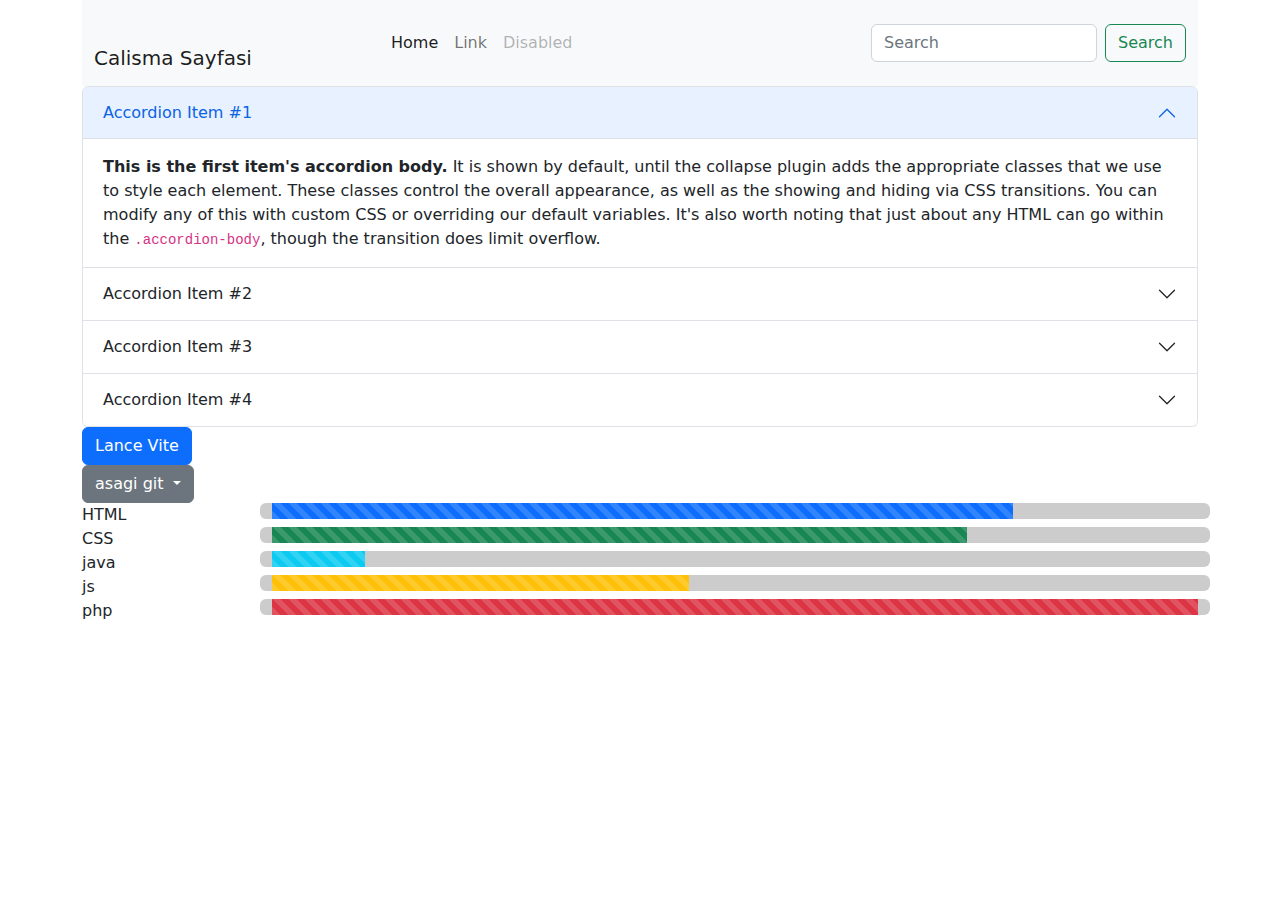
==== composants-01.html @ 1e402384 "first commit" ====
<!DOCTYPE html>
<html lang="fr">
<head>
    <meta charset="UTF-8">
    <meta http-equiv="X-UA-Compatible" content="IE=edge">
    <meta name="viewport" content="width=device-width, initial-scale=1.0">
    <title>Première page avec Bootstrap</title>
    <!--CSS BOOTSTRAP-->
    <link rel="stylesheet" href="css/bootstrap.min.css">
    <!-- CSS PERSO-->
    <link rel="stylesheet" href="css/styles.css">
</head>
<body>
   <div id="page" class="container"> 
    <header >
        <nav>
            <!--

        <ul class="nav nav-pills" >
            <li class="nav-item ">
              <a class="nav-link active" aria-current="page" href="#">Active</a>
            </li>
            <li class="nav-item">
              <a class="nav-link" href="#">Link</a>
            </li>
            <li class="nav-item me-auto">
              <a class="nav-link" href="#">Link</a>
            </li>
            <li class="nav-item">
              <a class="nav-link disabled">Disabled</a>
            </li>
          </ul>
        </nav>
          <nav>

          <ul class="nav nav-tabs justify-content-center">
            <li class="nav-item">
              <a class="nav-link active" aria-current="page" href="#">Active</a>
            </li>
            <li class="nav-item">
              <a class="nav-link" href="#">Link</a>
            </li>
            <li class="nav-item">
              <a class="nav-link" href="#">Link</a>
            </li>
            <li class="nav-item">
              <a class="nav-link disabled">Disabled</a>
            </li>
          </ul>
        </nav>

        <nav>
            <ul class="nav nav-pills">
                <li class="nav-item">
                  <a class="nav-link active" aria-current="page" href="#">Active</a>
                </li>
                <li class="nav-item dropdown">
                  <a class="nav-link dropdown-toggle" data-bs-toggle="dropdown" href="#" role="button" aria-expanded="false">Dropdown</a>
                  <ul class="dropdown-menu">
                    <li><a class="dropdown-item" href="#">Action</a></li>
                    <li><a class="dropdown-item" href="#">Another action</a></li>
                    <li><a class="dropdown-item" href="#">Something else here</a></li>
                    <li><hr class="dropdown-divider"></li>
                    <li><a class="dropdown-item" href="#">Separated link</a></li>
                  </ul>
                </li>
                <li class="nav-item">
                  <a class="nav-link" href="#">Link</a>
                </li>
                <li class="nav-item">
                  <a class="nav-link disabled">Disabled</a>
                </li>
              </ul>

        </nav>
        -->

        <nav class="navbar navbar-expand-lg bg-light ">
            <div class="container-fluid">
              <a class="navbar-brand w-25" href="#"><img src="https://source.unsplash.com/random/" alt="" class="img-fluid"><br> Calisma Sayfasi </a>
              <button class="navbar-toggler" type="button" data-bs-toggle="collapse" data-bs-target="#navbarTogglerDemo02" aria-controls="navbarTogglerDemo02" aria-expanded="false" aria-label="Toggle navigation">
                <span class="navbar-toggler-icon"></span>
              </button>
              <div class="collapse navbar-collapse" id="navbarTogglerDemo02">
                <ul class="navbar-nav me-auto mb-2 mb-lg-0">
                  <li class="nav-item">
                    <a class="nav-link active" aria-current="page" href="#">Home</a>
                  </li>
                  <li class="nav-item">
                    <a class="nav-link" href="#">Link</a>
                  </li>
                  <li class="nav-item">
                    <a class="nav-link disabled">Disabled</a>
                  </li>
                </ul>
                <form class="d-flex" role="search">
                  <input class="form-control me-2" type="search" placeholder="Search" aria-label="Search">
                  <button class="btn btn-outline-success" type="submit">Search</button>
                </form>
              </div>
            </div>
          </nav>


    </header>
    <main>

        <section id="introduction">

            <div class="accordion" id="accordionExample">
                <div class="accordion-item">
                  <h2 class="accordion-header" id="headingOne">
                    <button class="accordion-button" type="button" data-bs-toggle="collapse" data-bs-target="#collapseOne" aria-expanded="true" aria-controls="collapseOne">
                      Accordion Item #1
                    </button>
                  </h2>
                  <div id="collapseOne" class="accordion-collapse collapse show" aria-labelledby="headingOne" data-bs-parent="#accordionExample">
                    <div class="accordion-body">
                      <strong>This is the first item's accordion body.</strong> It is shown by default, until the collapse plugin adds the appropriate classes that we use to style each element. These classes control the overall appearance, as well as the showing and hiding via CSS transitions. You can modify any of this with custom CSS or overriding our default variables. It's also worth noting that just about any HTML can go within the <code>.accordion-body</code>, though the transition does limit overflow.
                    </div>
                  </div>
                </div>
                <div class="accordion-item">
                  <h2 class="accordion-header" id="headingTwo">
                    <button class="accordion-button collapsed" type="button" data-bs-toggle="collapse" data-bs-target="#collapseTwo" aria-expanded="false" aria-controls="collapseTwo">
                      Accordion Item #2
                    </button>
                  </h2>
                  <div id="collapseTwo" class="accordion-collapse collapse" aria-labelledby="headingTwo" data-bs-parent="#accordionExample">
                    <div class="accordion-body">
                      <strong>This is the second item's accordion body.</strong> It is hidden by default, until the collapse plugin adds the appropriate classes that we use to style each element. These classes control the overall appearance, as well as the showing and hiding via CSS transitions. You can modify any of this with custom CSS or overriding our default variables. It's also worth noting that just about any HTML can go within the <code>.accordion-body</code>, though the transition does limit overflow.
                    </div>
                  </div>
                </div>
                <div class="accordion-item">
                  <h2 class="accordion-header" id="headingThree">
                    <button class="accordion-button collapsed" type="button" data-bs-toggle="collapse" data-bs-target="#collapseThree" aria-expanded="false" aria-controls="collapseThree">
                      Accordion Item #3
                    </button>
                  </h2>
                  <div id="collapseThree" class="accordion-collapse collapse" aria-labelledby="headingThree" data-bs-parent="#accordionExample">
                    <div class="accordion-body">
                      <strong>This is the third item's accordion body.</strong> It is hidden by default, until the collapse plugin adds the appropriate classes that we use to style each element. These classes control the overall appearance, as well as the showing and hiding via CSS transitions. You can modify any of this with custom CSS or overriding our default variables. It's also worth noting that just about any HTML can go within the <code>.accordion-body</code>, though the transition does limit overflow.
                    </div>
                  </div>
                </div>
                <div class="accordion-item">
                  <h2 class="accordion-header" id="headingFour">
                    <button class="accordion-button collapsed" type="button" data-bs-toggle="collapse" data-bs-target="#collapseFour" aria-expanded="false" aria-controls="collapseFour">
                      Accordion Item #4
                    </button>
                  </h2>
                  <div id="collapseFour" class="accordion-collapse collapse" aria-labelledby="headingFour" data-bs-parent="#accordionExample">
                    <div class="accordion-body">
                      <strong>This is the third item's accordion body.</strong> It is hidden by default, until the collapse plugin adds the appropriate classes that we use to style each element. These classes control the overall appearance, as well as the showing and hiding via CSS transitions. You can modify any of this with custom CSS or overriding our default variables. It's also worth noting that just about any HTML can go within the <code>.accordion-body</code>, though the transition does limit overflow.
                    </div>
                  </div>
                </div>
              </div>
        </section>

        <section id="modal">

            <!-- Button trigger modal -->
<button type="button" class="btn btn-primary" data-bs-toggle="modal" data-bs-target="#exampleModal">
   Lance Vite
  </button>
  
  <!-- Modal -->
  <div class="modal fade" id="exampleModal" tabindex="-1" aria-labelledby="exampleModalLabel" aria-hidden="true">
    <div class="modal-dialog">
      <div class="modal-content">
        <div class="modal-header">
          <h1 class="modal-title fs-5" id="exampleModalLabel">Modal title</h1>
          <button type="button" class="btn-close" data-bs-dismiss="modal" aria-label="Close"></button>
        </div>
        <div class="modal-body">
          Lorem ipsum, dolor sit amet consectetur adipisicing elit. Sapiente in odio perspiciatis? Aliquam esse nihil illum voluptas, quisquam iste, nam distinctio veritatis aliquid quae iusto hic fugit. Sunt odit est ipsum amet quibusdam. Libero aliquam aperiam molestias alias incidunt? Labore modi eos est, et excepturi sunt cupiditate totam corporis nobis.
        </div>
        <div class="modal-footer">
          <button type="button" class="btn btn-secondary" data-bs-dismiss="modal">Close</button>
          <button type="button" class="btn btn-primary">Save changes</button>
        </div>
      </div>
    </div>
  </div>
        </section>

        <section id="dropdown">

            <div class="dropdown">
                <button class="btn btn-secondary dropdown-toggle" type="button" data-bs-toggle="dropdown" aria-expanded="false">
                  asagi git
                </button>
                <ul class="dropdown-menu">
                  <li><a class="dropdown-item" href="#">Action</a></li>
                  <li><a class="dropdown-item" href="#">Another action</a></li>
                  <li><a class="dropdown-item" href="#">Something else here</a></li>
                  <li><a class="dropdown-item" href="#">Something </a></li>
                </ul>
              </div>


        </section>

        <section id="progression" class="row justify-content-between">
            <div class="col-1">HTML</div>
            <div class="progress col-10 offset-1">
                <div class=" progress-bar progress-bar-striped" role="progressbar" aria-label="Default striped example" style="width: 80%" aria-valuenow="10" aria-valuemin="0" aria-valuemax="100"></div>
              </div>
              <div class="col-1">CSS</div>
              <div class="progress col-10 offset-1">
                <div class="progress-bar progress-bar-striped bg-success" role="progressbar" aria-label="Success striped example" style="width: 75%" aria-valuenow="25" aria-valuemin="0" aria-valuemax="100"></div>
              </div>
              <div class="col-1">java</div>
            <div class="progress col-10 offset-1">
                <div class="progress-bar progress-bar-striped bg-info" role="progressbar" aria-label="Info striped example" style="width: 10%" aria-valuenow="50" aria-valuemin="0" aria-valuemax="100"></div>
              </div>
              <div class="col-1">js</div>
            <div class="progress col-10 offset-1">
                <div class="progress-bar progress-bar-striped bg-warning" role="progressbar" aria-label="Warning striped example" style="width: 45%" aria-valuenow="75" aria-valuemin="0" aria-valuemax="100"></div>
              </div>
              <div class="col-1">php</div>
            <div class="progress col-10 offset-1">
                <div class="progress-bar progress-bar-striped bg-danger" role="progressbar" aria-label="Danger striped example" style="width: 100%" aria-valuenow="100" aria-valuemin="0" aria-valuemax="100"></div>
              </div>


        </section>






    </main>
    <footer>


    </footer>
   </div>





    <script src="./js/bootstrap.bundle.min.js"> </script>
</body>
</html>
---- css/styles.css ----
/*.row > div{

    outline: 1px solid black;
}

.container .row div{
    background-color:white;
}

.container{

    background: black;
}
*/

.nav-pills .nav-link.active  {
    background-color:red !important;
}

.nav-pills .nav-link.active:hover {
    background-color: yellow !important;
}

#progression > div{

    outline:0 !important;
}

.progress{
    background-color: #ccc !important;
}
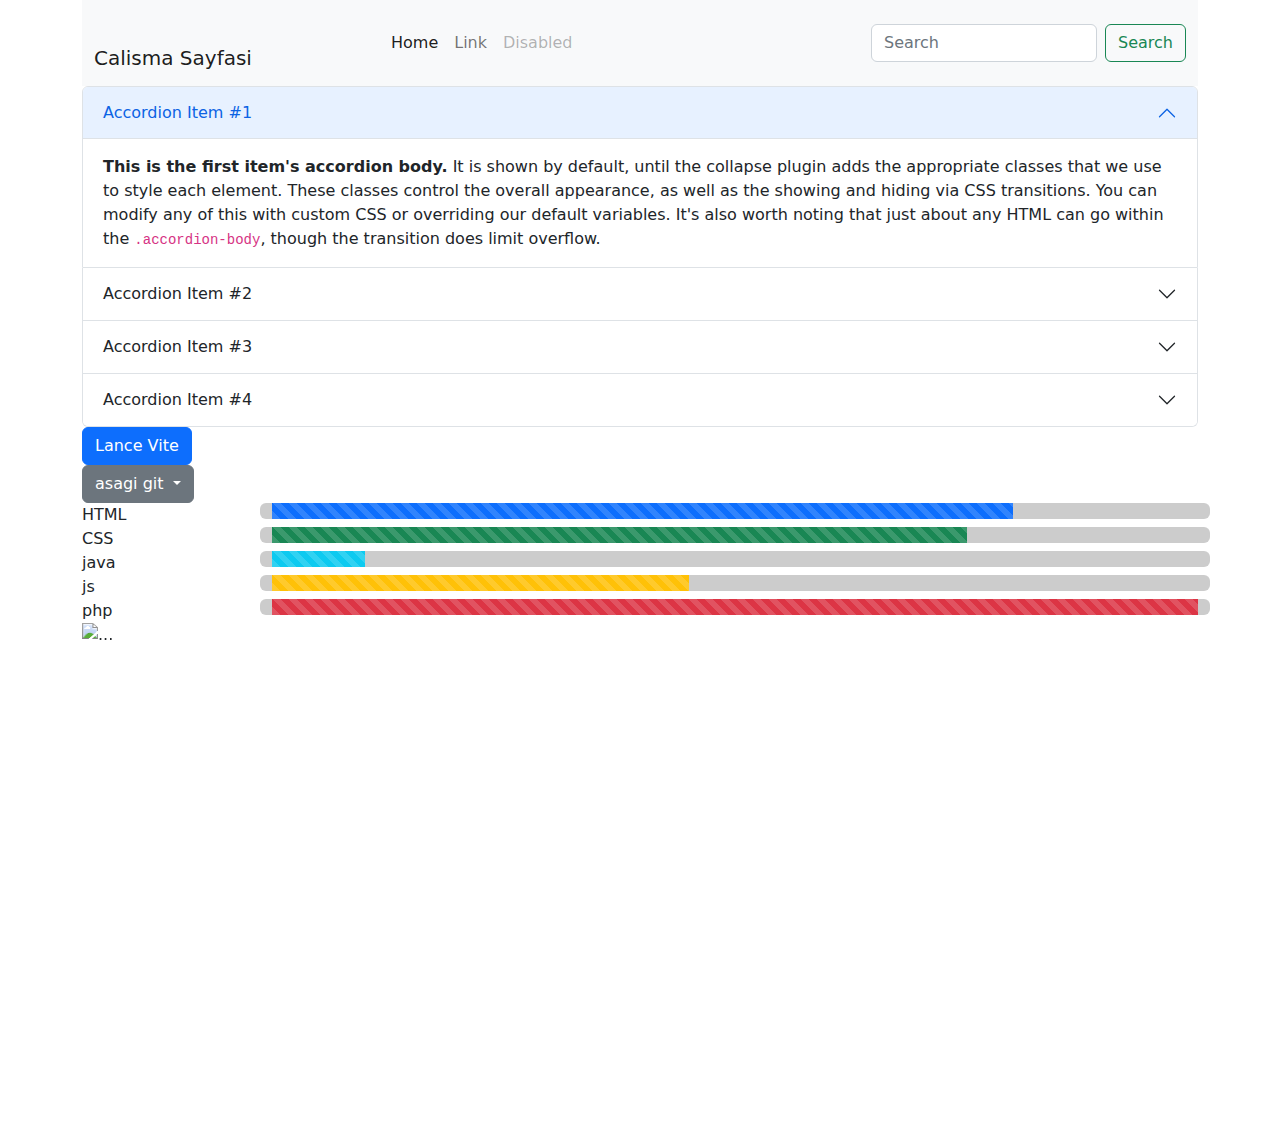
==== commit 982b4176: "bootstrap" ====
--- a/composants-01.html
+++ b/composants-01.html
@@ -225,6 +225,50 @@
                 <div class="progress-bar progress-bar-striped bg-danger" role="progressbar" aria-label="Danger striped example" style="width: 100%" aria-valuenow="100" aria-valuemin="0" aria-valuemax="100"></div>
               </div>
 
+              <section id="carousel-item">
+
+                <div id="carouselExampleCaptions" class="carousel slide" data-bs-ride="false">
+                    <div class="carousel-indicators">
+                      <button type="button" data-bs-target="#carouselExampleCaptions" data-bs-slide-to="0" class="active" aria-current="true" aria-label="Slide 1"></button>
+                      <button type="button" data-bs-target="#carouselExampleCaptions" data-bs-slide-to="1" aria-label="Slide 2"></button>
+                      <button type="button" data-bs-target="#carouselExampleCaptions" data-bs-slide-to="2" aria-label="Slide 3"></button>
+                    </div>
+                    <div class="carousel-inner">
+                      <div class="carousel-item active">
+                        <img src="https://source.unsplash.com/random/?id=1" class="d-block w-100 img-fluid" alt="...">
+                        <div class="carousel-caption d-none d-md-block">
+                          <h5>First slide label</h5>
+                          <p>Some representative placeholder content for the first slide.</p>
+                        </div>
+                      </div>
+                      <div class="carousel-item">
+                        <img src="https://source.unsplash.com/random/?id=2" class="d-block w-100 img-fluid" alt="...">
+                        <div class="carousel-caption d-none d-md-block">
+                          <h5>Second slide label</h5>
+                          <p>Some representative placeholder content for the second slide.</p>
+                        </div>
+                      </div>
+                      <div class="carousel-item">
+                        <img src="https://source.unsplash.com/random/?id=3" class="d-block w-100 img-fluid" alt="...">
+                        <div class="carousel-caption d-none d-md-block">
+                          <h5>Third slide label</h5>
+                          <p>Some representative placeholder content for the third slide.</p>
+                        </div>
+                      </div>
+                    </div>
+                    <button class="carousel-control-prev" type="button" data-bs-target="#carouselExampleCaptions" data-bs-slide="prev">
+                      <span class="carousel-control-prev-icon" aria-hidden="true"></span>
+                      <span class="visually-hidden">Previous</span>
+                    </button>
+                    <button class="carousel-control-next" type="button" data-bs-target="#carouselExampleCaptions" data-bs-slide="next">
+                      <span class="carousel-control-next-icon" aria-hidden="true"></span>
+                      <span class="visually-hidden">Next</span>
+                    </button>
+                  </div>
+
+
+              </section>
+
 
         </section>
 
--- a/css/styles.css
+++ b/css/styles.css
@@ -28,4 +28,8 @@
 
 .progress{
     background-color: #ccc !important;
+}
+
+.carousel-inner,.carousel-item{
+    height: 500px;
 }